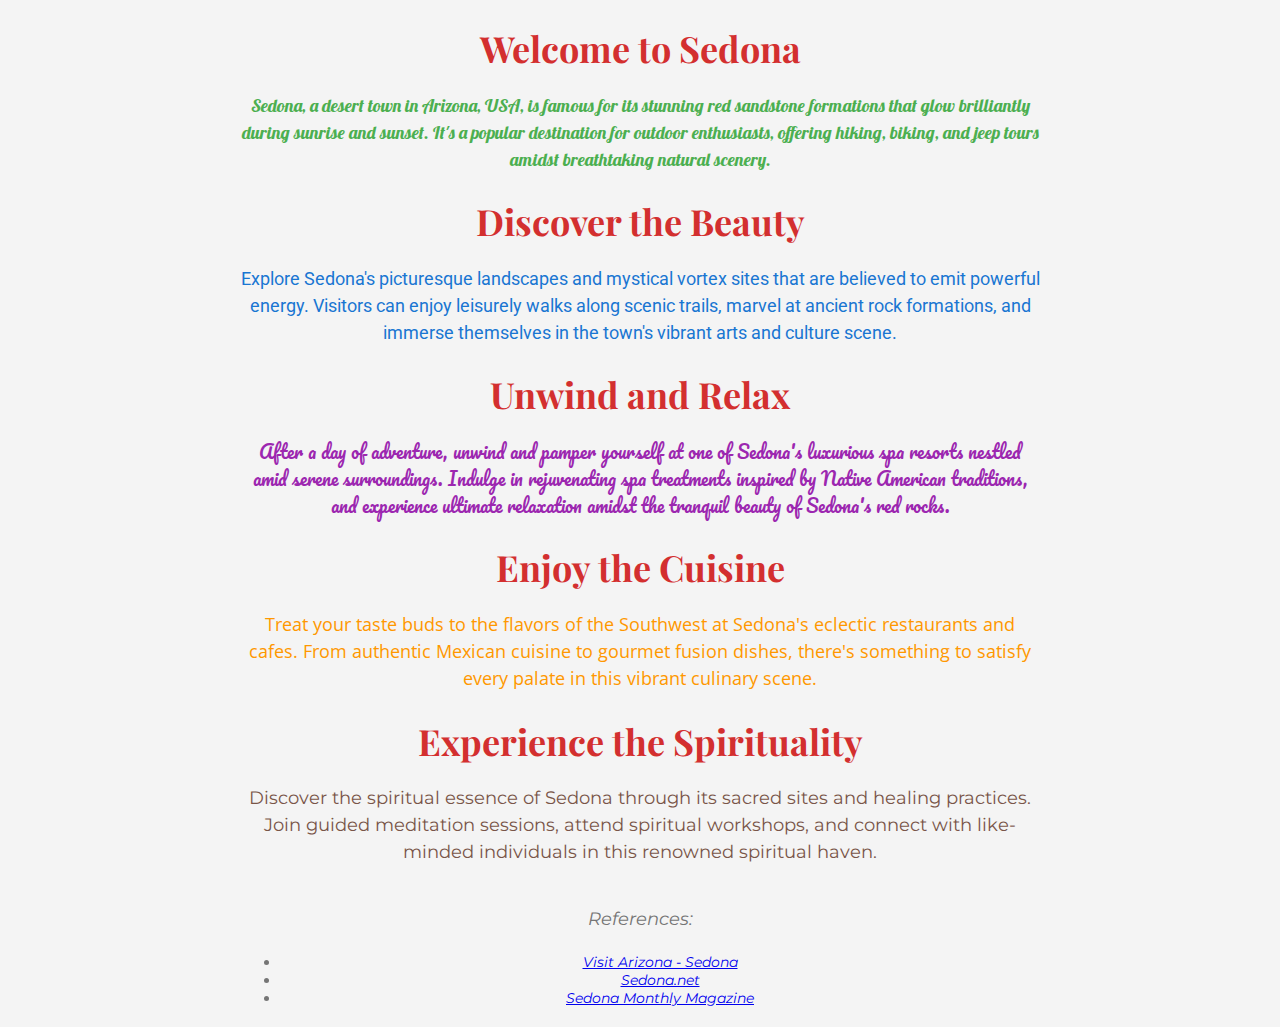
==== Lab-3/index.html @ 37eb3b21 "Create index.html" ====
<!DOCTYPE html>
<html lang="en">
<head>
    <meta charset="UTF-8">
    <meta name="viewport" content="width=device-width, initial-scale=1.0">
    <title>Sedona, Arizona</title>
    <link href="https://fonts.googleapis.com/css2?family=Montserrat:wght@400;700&display=swap" rel="stylesheet">
    <link href="https://fonts.googleapis.com/css2?family=Playfair+Display:wght@400;700&display=swap" rel="stylesheet">
    <link href="https://fonts.googleapis.com/css2?family=Lobster&display=swap" rel="stylesheet">
    <link href="https://fonts.googleapis.com/css2?family=Roboto&display=swap" rel="stylesheet">
    <link href="https://fonts.googleapis.com/css2?family=Pacifico&display=swap" rel="stylesheet">
    <link href="https://fonts.googleapis.com/css2?family=Open+Sans&display=swap" rel="stylesheet">
    <style>
        body {
            font-family: 'Montserrat', sans-serif;
            color: #333;
            margin: 0;
            padding: 0;
            background-color: #f4f4f4;
        }

        .container {
            max-width: 800px;
            margin: 20px auto;
            padding: 0 20px;
            text-align: center;
        }

        h1 {
            font-family: 'Playfair Display', serif;
            font-size: 36px;
            color: #d32f2f;
            margin-bottom: 20px;
        }

        p {
            font-size: 18px;
            line-height: 1.5;
            margin-bottom: 20px;
        }

        .paragraph1 {
            font-family: 'Lobster', cursive;
            color: #4caf50;
        }

        .paragraph2 {
            font-family: 'Roboto', sans-serif;
            color: #1976d2;
        }

        .paragraph3 {
            font-family: 'Pacifico', cursive;
            color: #9c27b0;
        }

        .paragraph4 {
            font-family: 'Open Sans', sans-serif;
            color: #ff9800;
        }

        .paragraph5 {
            font-family: 'Montserrat', sans-serif;
            color: #795548;
        }

        .references {
            font-size: 14px;
            font-style: italic;
            color: #757575;
            margin-top: 40px;
        }
    </style>
</head>
<body>
    <div class="container">
        <h1>Welcome to Sedona</h1>
        <p class="paragraph1">Sedona, a desert town in Arizona, USA, is famous for its stunning red sandstone formations that glow brilliantly during sunrise and sunset. It's a popular destination for outdoor enthusiasts, offering hiking, biking, and jeep tours amidst breathtaking natural scenery.</p>
        
        <h1>Discover the Beauty</h1>
        <p class="paragraph2">Explore Sedona's picturesque landscapes and mystical vortex sites that are believed to emit powerful energy. Visitors can enjoy leisurely walks along scenic trails, marvel at ancient rock formations, and immerse themselves in the town's vibrant arts and culture scene.</p>
        
        <h1>Unwind and Relax</h1>
        <p class="paragraph3">After a day of adventure, unwind and pamper yourself at one of Sedona's luxurious spa resorts nestled amid serene surroundings. Indulge in rejuvenating spa treatments inspired by Native American traditions, and experience ultimate relaxation amidst the tranquil beauty of Sedona's red rocks.</p>

        <h1>Enjoy the Cuisine</h1>
        <p class="paragraph4">Treat your taste buds to the flavors of the Southwest at Sedona's eclectic restaurants and cafes. From authentic Mexican cuisine to gourmet fusion dishes, there's something to satisfy every palate in this vibrant culinary scene.</p>

        <h1>Experience the Spirituality</h1>
        <p class="paragraph5">Discover the spiritual essence of Sedona through its sacred sites and healing practices. Join guided meditation sessions, attend spiritual workshops, and connect with like-minded individuals in this renowned spiritual haven.</p>

        <div class="references">
            <p>References:</p>
            <ul>
                <li><a href="https://www.visitarizona.com/places/cities/sedona/" target="_blank">Visit Arizona - Sedona</a></li>
                <li><a href="https://www.sedona.net/" target="_blank">Sedona.net</a></li>
                <li><a href="https://www.sedonamonthly.com/" target="_blank">Sedona Monthly Magazine</a></li>
            </ul>
        </div>
    </div>
</body>
</html>
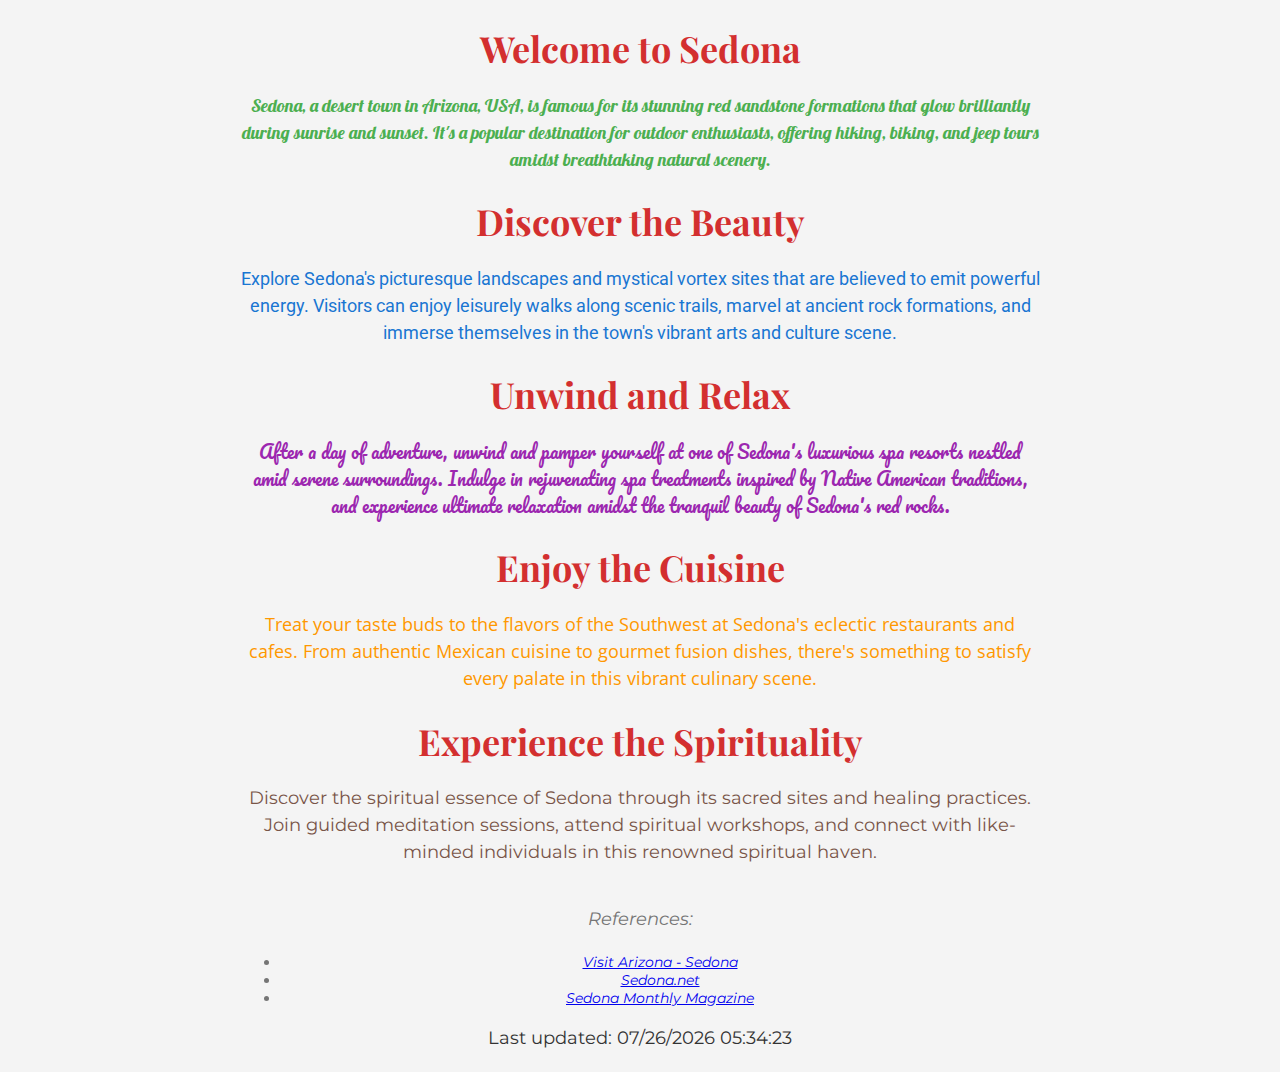
==== commit ec9f240c: "Update index.html" ====
--- a/Lab-3/index.html
+++ b/Lab-3/index.html
@@ -97,6 +97,15 @@
                 <li><a href="https://www.sedonamonthly.com/" target="_blank">Sedona Monthly Magazine</a></li>
             </ul>
         </div>
+            <footer>
+        <p>Last updated: 
+            <span id="lastModified"></span>
+        </p>
+    </footer>
+    <script type="text/javascript">
+         var x = document.lastModified;
+         document.getElementById('lastModified').textContent = x;
+    </script>
     </div>
 </body>
 </html>
